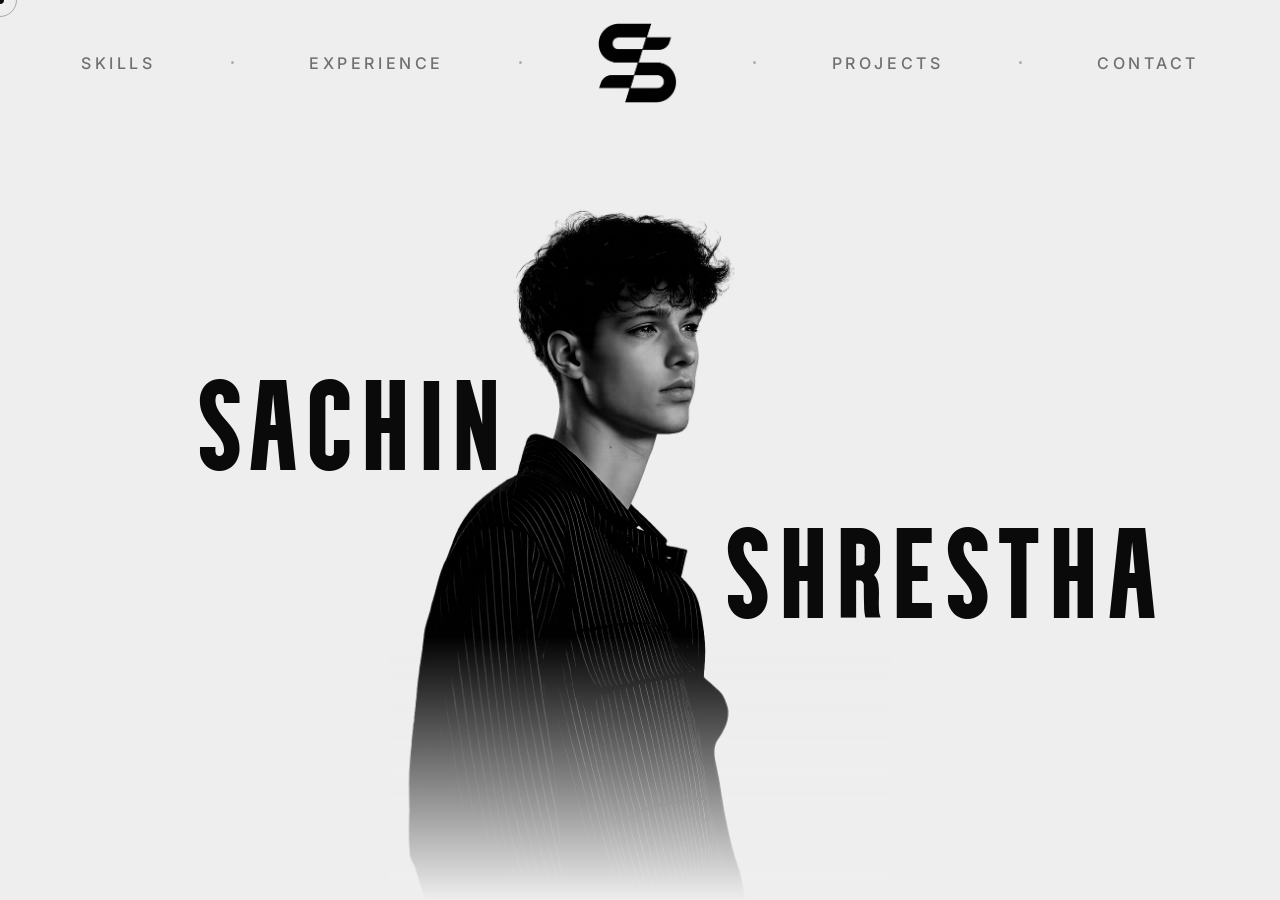
==== index.html @ 5a1ee59f "minor update" ====
<!DOCTYPE html>
<!-- Portfolio -->
<html lang="en">
<head>
  <meta charset="UTF-8" />
  <meta name="viewport" content="width=device-width, initial-scale=1.0" />
  <title>Sachin Shrestha</title>
  <meta name="description" content="Sachin Shrestha — BCA student and software developer from Kathmandu, Nepal. Building full-stack web experiences." />
  <meta name="author" content="Sachin Shrestha" />
  <meta name="robots" content="index, follow" />
  <meta name="format-detection" content="telephone=no" />
  <meta name="apple-mobile-web-app-capable" content="yes" />
  <meta name="apple-mobile-web-app-status-bar-style" content="default" />
  <meta name="mobile-web-app-capable" content="yes" />
  <meta name="theme-color" content="#EEEEEE" />
  <meta name="color-scheme" content="light" />
  <meta property="og:title" content="Sachin Shrestha — Developer" />
  <meta property="og:description" content="BCA student and software developer from Kathmandu, Nepal." />
  <meta property="og:type" content="website" />
  <meta name="twitter:card" content="summary" />
  <meta name="twitter:title" content="Sachin Shrestha — Developer" />
  <link rel="icon" href="assets/logo.png" type="image/png" />
  <link rel="preconnect" href="https://fonts.googleapis.com" />
  <link rel="preconnect" href="https://fonts.gstatic.com" crossorigin="anonymous" />
  <link rel="preload" href="assets/pp.png" as="image" />
  <link href="https://fonts.googleapis.com/css2?family=Cormorant+Garamond:wght@300;400;500;600&family=Inter:wght@300;400;500&display=swap" rel="stylesheet" />
  <link rel="stylesheet" href="css/index.css" />
  <link rel="stylesheet" href="css/page.css" />
  <link rel="stylesheet" href="css/skill.css" />
</head>
<body>

  <!-- HERO -->
  <section class="hero">
    <span class="name-word name-sachin"  id="name-sachin">SACHIN</span>
    <span class="hero-sub" id="hero-sub">BCA STUDENT</span>
    <div class="hero-image-wrap" id="hero-photo">
      <img src="assets/pp.png" alt="Sachin Shrestha" loading="eager" decoding="async" />
    </div>
    <span class="name-word name-shrestha" id="name-shrestha">SHRESTHA</span>
    <span class="hero-sub hero-sub-dev" id="hero-sub-2">SOFTWARE DEVELOPER</span>
    <span class="hero-label hero-label-left">2003</span>
    <span class="hero-label hero-label-right">10/04</span>
  </section>

  <script src="js/header.js"></script>
  <script src="js/cursor.js"></script>
  <!-- shared page transition -->
  <script src="js/transition.js"></script>

  <script>
    function reveal(id, delay) {
      setTimeout(() => {
        const el = document.getElementById(id);
        if (el) el.classList.add('visible');
      }, delay);
    }
    reveal('hero-photo',    200);
    reveal('name-sachin',   200);
    reveal('name-shrestha', 200);
    reveal('nav-logo',     1000);
    reveal('nav-left',     1000);
    reveal('nav-right',    1000);
    document.querySelectorAll('.hero-label').forEach(el => setTimeout(() => el.classList.add('visible'), 1400));
    reveal('hero-sub',     1400);
    reveal('hero-sub-2',   1400);
  </script>

</body>
</html>
---- css/index.css ----
*, *::before, *::after { margin: 0; padding: 0; box-sizing: border-box; }
img, svg { display: block; max-width: 100%; }
a { text-decoration-skip-ink: auto; }

@font-face {
    font-family: 'Theater';
    src: url('../font/Theaterv04_Bold.ttf') format('truetype');
    font-display: swap;
}

:root {
  --bg: #EEEEEE;
  --fg: #0a0a0a;
  --muted: rgba(10,10,10,0.38);
  --photo-w: 340px;
  --transition: cubic-bezier(0.16,1,0.3,1);
  --duration: 0.9s;
  color-scheme: light;
}

html {
  scroll-behavior: smooth;
  font-synthesis: none;
  scroll-padding-top: 88px;
  tab-size: 2;
  -webkit-text-size-adjust: 100%;
  text-size-adjust: 100%;
}

::selection { background: var(--fg); color: var(--bg); }

:focus-visible { outline: 2px solid var(--fg); outline-offset: 3px; }

html, body {
  width: 100%;
  background: var(--bg);
  color: var(--fg);
  font-family: 'Inter', sans-serif;
  overflow-x: hidden;
  overscroll-behavior-x: none;
  touch-action: pan-y;
  -webkit-tap-highlight-color: transparent;
  -webkit-font-smoothing: antialiased;
  -moz-osx-font-smoothing: grayscale;
  text-rendering: optimizeLegibility;
  font-feature-settings: "kern" 1;
  line-height: 1.5;
  cursor: none;
}

#cursor-dot {
  position: fixed; top: 0; left: 0;
  width: 8px; height: 8px;
  background: var(--fg); border-radius: 50%;
  pointer-events: none; z-index: 9999;
  transform: translate(-50%,-50%);
  transition: transform 0.12s ease;
  will-change: left, top, transform;
}

#cursor-ring {
  position: fixed; top: 0; left: 0;
  width: 34px; height: 34px;
  border: 1.5px solid rgba(10,10,10,0.3);
  border-radius: 50%; pointer-events: none; z-index: 9998;
  transform: translate(-50%,-50%);
  transition: width 0.2s, height 0.2s;
}

/* ══ REVEAL SYSTEM ══ */
.hero-image-wrap, .name-word, .scroll-hint {
  opacity: 0;
  transition: opacity 0.9s cubic-bezier(0.16,1,0.3,1);
}
.hero-image-wrap.visible, .name-word.visible, .scroll-hint.visible { opacity: 1; }

/* nav-left/right use display:contents so children join nav's flex row;
   opacity + translateY are inherited via CSS custom properties */
.nav-left, .nav-right { display: contents; --nav-g: 0; --nav-y: 20px; }
.nav-left > *, .nav-right > * {
  opacity: var(--nav-g);
  transform: translateY(var(--nav-y));
  transition: opacity 0.9s cubic-bezier(0.16,1,0.3,1),
              transform 0.9s cubic-bezier(0.16,1,0.3,1);
}
.nav-left.visible, .nav-right.visible { --nav-g: 1; --nav-y: 0px; }

.nav-logo {
  opacity: 0;
  transform: translateY(20px);
  transition: opacity 0.9s cubic-bezier(0.16,1,0.3,1),
              transform 0.9s cubic-bezier(0.16,1,0.3,1);
}
.nav-logo.visible { opacity: 1; transform: translateY(0); }

/* ══ NAV ══ */
nav {
  position: fixed; top: 0; left: 0; right: 0;
  z-index: 200;
  background: var(--bg);
  height: 88px;
  display: flex;
  align-items: center;
  justify-content: center;
  gap: 2cm;
  padding: 0 60px;
  padding-top: 1cm;
}
nav.scrolled {
  background: rgba(238,238,238,0.93);
  backdrop-filter: blur(18px);
}
.nav-left a, .nav-right a {
  text-decoration: none;
  font-family: 'Inter', sans-serif;
  font-size: 16px; font-weight: 500;
  letter-spacing: 0.22em; text-transform: uppercase;
  color: rgba(10,10,10,0.55);
  transition: color 0.3s;
}
.nav-left a:hover, .nav-right a:hover { color: var(--fg); }
.nav-left a.nav-active, .nav-right a.nav-active { color: var(--fg); }
.dot {
  width: 3px; height: 3px;
  background: rgba(10,10,10,0.28);
  border-radius: 50%; flex-shrink: 0;
}
.nav-logo { display: flex; align-items: center; justify-content: center; cursor: pointer; }
.nav-logo img {
  width: 80px; height: 80px;
  object-fit: contain;
  filter: brightness(0) opacity(1);
  transition: opacity 0.3s;
}

/* ══ HERO ══ */
.hero {
  position: relative; width: 100vw; min-height: 100vh;
  display: flex; align-items: center; justify-content: center;
  overflow: hidden; background: var(--bg); padding-top: 0px;
  isolation: isolate;
}
.hero-image-wrap {
  position: absolute;
  top: calc(88px + 56px);
  bottom: 0;
  left: 50%;
  transform: translateX(-50%);
  width: auto;
  z-index: 3;
  overflow: hidden;
}
.hero-image-wrap img {
  width: auto; height: 100%;
  object-fit: contain;
  object-position: top center; display: block;
  filter: grayscale(100%) contrast(1.08);
  transition: filter 0.9s ease;
  will-change: filter;
}
.hero-image-wrap img:hover { filter: grayscale(0%) contrast(1.05); }
.hero-image-wrap::after {
  content: ''; position: absolute;
  bottom: 0; left: 0; right: 0; height: 35%;
  background: linear-gradient(to bottom, transparent, var(--bg) 100%);
  pointer-events: none;
}

/* ══ NAME WORDS ══ */
.name-word {
  position: absolute; z-index: 2;
  font-family: 'Theater', sans-serif;
  font-weight: 500; font-style: normal;
  text-transform: uppercase; color: var(--fg);
  letter-spacing: 0.05em; line-height: 1;
  white-space: nowrap;
  font-size: clamp(25px, 10vw, 150px);
}
.name-sachin {
  right: calc(47% + 170px); top: calc(52% - 30px);
  transform: translateY(-50%); text-align: right;
}
.name-shrestha {
  left: calc(43.3% + 170px); top: calc(59% + 55px);
  transform: translateY(-50%); text-align: left;
}

/* ══ HERO SUB (BCA STUDENT) ══ */
.hero-sub {
  position: absolute;
  right: calc(50% + 170px);
  top: calc(49% + 50px);
  text-align: right;
  z-index: 4;
  font-family: 'Inter', sans-serif;
  font-size: 24px;
  font-weight: 500;
  letter-spacing: 0.5em;
  text-transform: uppercase;
  color: rgba(10,10,10,0.55);
  white-space: nowrap;
  opacity: 0;
  transition: opacity 0.9s cubic-bezier(0.16,1,0.3,1);
}
.hero-sub.visible { opacity: 1; }
.hero-sub-dev {
  right: auto;
  left: calc(44.5% + 170px);
  top: calc(59% + 105px);
  text-align: left;
}

/* ══ HERO LABELS ══ */
.hero-label {
  position: absolute;
  font-family: 'Inter', sans-serif;
  font-size: 16px;
  font-weight: 500;
  letter-spacing: 0.22em;
  text-transform: uppercase;
  color: rgba(10,10,10,0.55);
  top: calc(88px + 56px);
  transform: none;
  z-index: 2;
  opacity: 0;
  transition: opacity 0.9s cubic-bezier(0.16,1,0.3,1), color 0.3s;
}
.hero-label.visible { opacity: 1; }
.hero-label:hover { color: var(--fg); }
.hero-label-left  { left:  7vw; }
.hero-label-right { right: 7vw; }

/* ══ SCROLL HINT ══ */
.scroll-hint {
  position: absolute; bottom: 28px; left: 52px; z-index: 5;
  display: flex; align-items: center; gap: 10px;
  font-size: 10px; letter-spacing: 0.22em;
  text-transform: uppercase; color: var(--muted);
}
.scroll-line { width: 1px; height: 36px; background: var(--muted); animation: scrl 1.8s ease-in-out infinite; }
@keyframes scrl {
  0%,100% { transform: scaleY(1); opacity: 0.8; }
  50%      { transform: scaleY(0.3); opacity: 0.2; }
}

@keyframes fadeUp {
  from { opacity: 0; transform: translateY(20px); }
  to   { opacity: 1; transform: translateY(0); }
}
.a1 { animation: fadeUp 0.9s cubic-bezier(0.16,1,0.3,1) 0.05s both; }
.a2 { animation: fadeUp 0.9s cubic-bezier(0.16,1,0.3,1) 0.2s  both; }
.a3 { animation: fadeUp 0.9s cubic-bezier(0.16,1,0.3,1) 0.35s both; }
.a4 { animation: fadeUp 0.9s cubic-bezier(0.16,1,0.3,1) 0.5s  both; }
.a5 { animation: fadeUp 0.9s cubic-bezier(0.16,1,0.3,1) 0.65s both; }

body::before {
  content: ''; position: fixed; inset: 0; z-index: 0; pointer-events: none;
  background-image: url("data:image/svg+xml,%3Csvg viewBox='0 0 256 256' xmlns='http://www.w3.org/2000/svg'%3E%3Cfilter id='n'%3E%3CfeTurbulence type='fractalNoise' baseFrequency='0.9' numOctaves='4' stitchTiles='stitch'/%3E%3C/filter%3E%3Crect width='100%25' height='100%25' filter='url(%23n)' opacity='0.03'/%3E%3C/svg%3E");
}

/* ══ HOVER BAR ══ */
#hover-bar {
  position: fixed;
  top: calc(61.5% - 135px); left: 0; right: 0;
  height: 150px;
  z-index: 9999 !important;  /* above EVERYTHING including nav */
  pointer-events: none;
  overflow: hidden;
}

/* ── fix white gap: use 51% height with 1px overlap ── */
#hover-bar .bar-top {
  position: absolute;
  top: 0; left: 0; right: 0;
  height: calc(50% + 1px);          /* +1px overlap kills the gap */
  background: #0a0a0a;
  transform-origin: bottom center;
  transform: scaleY(0);
  transition: transform 0.55s cubic-bezier(0.16,1,0.3,1);
}
#hover-bar .bar-bot {
  position: absolute;
  bottom: 0; left: 0; right: 0;
  height: calc(50% + 1px);          /* +1px overlap kills the gap */
  background: #0a0a0a;
  transform-origin: top center;
  transform: scaleY(0);
  transition: transform 0.55s cubic-bezier(0.16,1,0.3,1);
}
#hover-bar.active .bar-top { transform: scaleY(1); }
#hover-bar.active .bar-bot { transform: scaleY(1); }

#hover-bar-text {
  position: fixed;
  top: calc(61.5% - 42px); left: 50%;
  transform: translate(-50%, -50%);
  z-index: 10000;
  line-height: 1;
  font-family: 'Theater', 'Cormorant Garamond', Georgia, serif;
  font-size: clamp(70px, 11vw, 170px); font-weight: 500;
  letter-spacing: 0.06em; text-transform: uppercase;
  color: #c2c1c1; user-select: none; white-space: nowrap;
  pointer-events: none;
}
#hover-bar-text .txt-top { display: block; overflow: hidden; height: 0.6em; }
#hover-bar-text .txt-top span {
  display: block;
  transform: translateY(110%);
  transition: transform 3s cubic-bezier(0.16,1,0.3,1) 0.6s;
}
#hover-bar-text .txt-bot { display: block; overflow: hidden; height: 0.6em; margin-top: -0.18em; }
#hover-bar-text .txt-bot span {
  display: block; margin-top: -0.42em;
  transform: translateY(-110%);
  transition: transform 3s cubic-bezier(0.16,1,0.3,1) 0.6s;
}
#hover-bar-text.active .txt-top span { transform: translateY(0); }
#hover-bar-text.active .txt-bot span { transform: translateY(0); }
#hover-bar-text:not(.active):not(.entry-cover):not(.entry-sweep) .txt-top span {
  transition: transform 0.06s ease 0s;
}
#hover-bar-text:not(.active):not(.entry-cover):not(.entry-sweep) .txt-bot span {
  transition: transform 0.06s ease 0s;
}

/* ══════════════════════════════════════════════
   PAGE TRANSITION STATES
══════════════════════════════════════════════ */

/* fullscreen — covers ENTIRE viewport including nav */
#hover-bar.fullscreen {
  top: 0 !important;
  height: 100vh !important;
  transition: top 0.7s cubic-bezier(0.16,1,0.3,1),
              height 0.7s cubic-bezier(0.16,1,0.3,1);
}
#hover-bar.fullscreen .bar-top,
#hover-bar.fullscreen .bar-bot {
  height: 50.5% !important;
  transform: scaleY(1) !important;
  transition: transform 0.7s cubic-bezier(0.16,1,0.3,1) !important;
}

/* text turns white — synced with bar expansion (~0.7s) */
#hover-bar-text.text-white {
  color: #ffffff !important;
  transition: color 0.8s ease;
}

/* ══ ENTRY: bar covers screen instantly on page load ══ */
#hover-bar.entry-cover {
  top: 0 !important;
  height: 100vh !important;
  transition: none !important;
}
#hover-bar.entry-cover .bar-top,
#hover-bar.entry-cover .bar-bot {
  height: 50.5% !important;
  transform: scaleY(1) !important;
  transition: none !important;
}

/* text: instant white + fully revealed */
#hover-bar-text.entry-cover {
  color: #ffffff !important;
  font-size: clamp(70px, 11vw, 170px) !important;
  transition: none !important;
}
#hover-bar-text.entry-cover .txt-top span,
#hover-bar-text.entry-cover .txt-bot span {
  transform: translateY(0) !important;
  transition: none !important;
}

/* ══ ENTRY SWEEP: text rides up with bar and fades out ══ */
#hover-bar-text.entry-sweep {
  transform: translate(-50%, calc(-50% - 100vh)) !important;
  opacity: 0 !important;
  transition: transform 1.1s cubic-bezier(0.4, 0, 0.2, 1),
              opacity 1.1s cubic-bezier(0.4, 0, 0.2, 1) !important;
}
#hover-bar-text.entry-sweep .txt-top span,
#hover-bar-text.entry-sweep .txt-bot span {
  transform: translateY(0) !important;
  transition: none !important;
}

/* ══ ENTRY SWEEP: bar slides from bottom → top to reveal page ══ */
#hover-bar.entry-sweep {
  transform: translateY(-100%) !important;
  transition: transform 1.1s cubic-bezier(0.4, 0, 0.2, 1) !important;
}

/* ══ RESPONSIVE ══ */
@media (max-width: 768px) {
  nav { gap: 1cm; padding: 0 24px; padding-top: 0.6cm; }
  .about-wrap { padding: 10vh 24px 12vh; }
  .about-body { grid-template-columns: 1fr; gap: 40px; }
  .about-heading { font-size: clamp(42px, 10vw, 80px); }
  :root { --photo-w: 220px; }
}

@media (prefers-reduced-motion: reduce) {
  *, *::before, *::after { transition-duration: 0.01ms !important; animation-duration: 0.01ms !important; }
}

@media (hover: none) {
  #cursor-dot, #cursor-ring { display: none !important; }
  html, body { cursor: auto; }
}

@media print {
  #cursor-dot, #cursor-ring, #hover-bar, #hover-bar-text { display: none !important; }
  nav { position: static; }
}
---- css/page.css ----
/* ════ SHARED PAGE STYLES ════ */
/* Used by skills.html, experience.html, projects.html, contact.html */

.page-hero {
  position: relative;
  width: 100vw;
  min-height: 100vh;
  display: flex;
  align-items: center;
  justify-content: center;
  overflow: hidden;
  background: var(--bg);
  padding-top: 88px;
}

/* Page title — same .name-word style, centered */
.page-title {
  position: relative;
  transform: none;
  text-align: center;
  font-size: clamp(48px, 10vw, 160px);
  letter-spacing: 0.04em;
}

/* ════ CONTACT PAGE ════ */

.contact-hero {
  align-items: flex-start;
  justify-content: center;
  padding: calc(88px + 72px) 8vw 80px;
}

.contact-grid {
  width: 100%;
  max-width: 1240px;
  display: grid;
  grid-template-columns: 5fr 7fr;
  gap: clamp(60px, 8vw, 130px);
  align-items: start;
}

/* ── reveal ── */
.contact-side,
.form-side {
  opacity: 0;
  transition: opacity 0.9s cubic-bezier(0.16, 1, 0.3, 1);
}
.contact-side.visible { opacity: 1; }
.form-side.visible    { opacity: 1; transition-delay: 0.15s; }

/* ── info side ── */
.c-eyebrow {
  display: block;
  font-family: 'Inter', sans-serif;
  font-size: 10px;
  letter-spacing: 0.3em;
  text-transform: uppercase;
  color: var(--muted);
  margin-bottom: 22px;
  user-select: none;
}

.c-heading {
  font-family: 'Theater', sans-serif;
  font-size: clamp(54px, 6.5vw, 104px);
  font-weight: 500;
  letter-spacing: 0.05em;
  text-transform: uppercase;
  line-height: 1;
  color: var(--fg);
  margin-bottom: 28px;
}

.c-desc {
  font-family: 'Inter', sans-serif;
  font-size: 13.5px;
  font-weight: 400;
  line-height: 1.85;
  color: rgba(10,10,10,0.5);
  max-width: 300px;
  margin-bottom: 52px;
  overflow-wrap: break-word;
  hyphens: auto; -webkit-hyphens: auto;
}

.c-items { margin-bottom: 48px; }

.c-item {
  display: flex;
  align-items: center;
  gap: 16px;
  padding: 15px 0;
  border-bottom: 1px solid rgba(10,10,10,0.1);
  text-decoration: none;
  color: var(--fg);
  transition: padding-left 0.35s cubic-bezier(0.16,1,0.3,1);
}
.c-item:first-child { border-top: 1px solid rgba(10,10,10,0.1); }
a.c-item:hover      { padding-left: 10px; }

.c-icon {
  width: 38px; height: 38px;
  border: 1px solid rgba(10,10,10,0.13);
  border-radius: 50%;
  display: flex; align-items: center; justify-content: center;
  flex-shrink: 0;
  color: var(--fg);
  transition: background 0.3s, border-color 0.3s, color 0.3s;
}
.c-icon svg {
  width: 14px; height: 14px;
  stroke: currentColor; fill: none;
  stroke-width: 1.6; stroke-linecap: round; stroke-linejoin: round;
}
a.c-item:hover .c-icon {
  background: var(--fg); border-color: var(--fg); color: var(--bg);
}

.c-text          { flex: 1; min-width: 0; }
.c-text-label    {
  display: block;
  font-family: 'Inter', sans-serif;
  font-size: 9px; letter-spacing: 0.26em; text-transform: uppercase;
  color: var(--muted); margin-bottom: 3px;
}
.c-text-value    {
  display: block;
  font-family: 'Inter', sans-serif;
  font-size: 13px; font-weight: 500;
  color: var(--fg); letter-spacing: 0.01em;
  white-space: nowrap; overflow: hidden; text-overflow: ellipsis;
  font-variant-numeric: tabular-nums;
}

.c-socials       { display: flex; gap: 12px; flex-wrap: wrap; }

.c-social-pill {
  display: inline-flex; align-items: center; gap: 8px;
  padding: 9px 18px 9px 13px;
  border: 1px solid rgba(10,10,10,0.18);
  border-radius: 100px;
  font-family: 'Inter', sans-serif;
  font-size: 10.5px; font-weight: 500; letter-spacing: 0.14em;
  text-transform: uppercase; text-decoration: none; color: var(--fg);
  transition: background 0.3s, color 0.3s, border-color 0.3s;
}
.c-social-pill:hover {
  background: var(--fg); color: var(--bg); border-color: var(--fg);
}
.c-social-pill svg { width: 13px; height: 13px; fill: currentColor; flex-shrink: 0; }

/* ── form side ── */
.f-eyebrow {
  display: block;
  font-family: 'Inter', sans-serif;
  font-size: 10px; letter-spacing: 0.3em; text-transform: uppercase;
  color: var(--muted); margin-bottom: 36px;
  user-select: none;
}

.c-form          { display: flex; flex-direction: column; accent-color: var(--fg); }

.f-row           { display: grid; grid-template-columns: 1fr 1fr; gap: 0 28px; }

.f-field         { position: relative; }
.f-field label {
  display: block;
  font-family: 'Inter', sans-serif;
  font-size: 9px; letter-spacing: 0.26em; text-transform: uppercase;
  color: var(--muted); padding-top: 24px; margin-bottom: 10px;
  transition: color 0.3s;
}
.f-field:focus-within label { color: var(--fg); }

.f-field input,
.f-field textarea {
  display: block; width: 100%;
  background: none; border: none;
  border-bottom: 1px solid rgba(10,10,10,0.14);
  outline: none; padding: 0 0 13px;
  -webkit-appearance: none; appearance: none;
  font-variant-numeric: tabular-nums;
  font-family: 'Inter', sans-serif;
  font-size: 14px; font-weight: 400; color: var(--fg);
  resize: none; cursor: none;
  transition: border-color 0.3s;
}
.f-field input::placeholder,
.f-field textarea::placeholder { color: rgba(10,10,10,0.22); }
.f-field input:focus,
.f-field textarea:focus         { border-color: var(--fg); }
.f-field textarea               { min-height: 88px; padding-top: 4px; }

.f-actions {
  margin-top: 38px;
  display: flex; align-items: center; gap: 22px;
}

.f-submit {
  display: inline-flex; align-items: center; gap: 12px;
  padding: 15px 30px;
  background: var(--fg); color: var(--bg);
  border: none; border-radius: 2px;
  font-family: 'Inter', sans-serif;
  font-size: 11px; font-weight: 500; letter-spacing: 0.18em;
  text-transform: uppercase; cursor: none;
  transition: gap 0.3s;
}
.f-submit:hover                 { gap: 20px; }
.f-submit svg {
  width: 14px; height: 14px;
  stroke: currentColor; fill: none;
  stroke-width: 2; stroke-linecap: round; stroke-linejoin: round;
  flex-shrink: 0; transition: transform 0.3s;
}
.f-submit:hover svg             { transform: translateX(4px); }

.f-note {
  font-family: 'Inter', sans-serif;
  font-size: 11px; color: var(--muted); letter-spacing: 0.06em;
}

.f-success {
  display: none;
  padding: 14px 0 0;
  font-family: 'Inter', sans-serif;
  font-size: 12px; letter-spacing: 0.08em;
  color: var(--fg);
}
.f-success.show                 { display: block; }

@media (max-width: 1024px) {
  .contact-grid { grid-template-columns: 1fr; gap: 52px; }
  .c-desc { max-width: unset; }
}
---- css/skill.css ----
/* ════ SKILLS PAGE ════ */

/* Force block layout — kills page-hero flex that collapses the hero */
.skills-page {
  display: block         !important;
  padding-top: 0         !important;
  min-height: unset      !important;
  overflow: visible      !important;
  align-items: unset     !important;
  justify-content: unset !important;
}

/* ── Hero (full viewport) ── */
.sk-hero {
  position: relative;
  width: 100%;
  height: 100vh;
  overflow: hidden;
  background: var(--bg);
}

/* "MY" — small eyebrow, top-right */
.sk-my {
  font-size: clamp(11px, 1.1vw, 17px) !important;
  letter-spacing: 0.5em;
  position: absolute;
  top: calc(88px + 56px);
  right: 7vw;
  text-align: right;
  white-space: nowrap;
  transform: none !important;  /* cancel any translateY from name-word variants */
}

/* "SKILLS" — dominant word, bottom-left */
.sk-word {
  font-size: clamp(90px, 16vw, 260px) !important;
  line-height: 0.82;
  position: absolute;
  left: 7vw;
  bottom: 9%;
  white-space: nowrap;
  transform: none !important;
}

/* mid-page rule */
.sk-rule {
  position: absolute;
  left: 7vw; right: 7vw;
  top: 50%;
  height: 1px;
  background: rgba(10,10,10,0.08);
  pointer-events: none;
}

/* scroll hint — bottom-left */
.sk-scroll {
  position: absolute;
  bottom: 28px;
  left: 52px;
  display: flex;
  align-items: center;
  gap: 10px;
  font-family: 'Inter', sans-serif;
  font-size: 10px;
  letter-spacing: 0.22em;
  text-transform: uppercase;
  color: var(--muted);
}

/* skill count badge — bottom-right */
.sk-badge {
  position: absolute;
  bottom: 24px;
  right: 7vw;
  text-align: right;
  line-height: 1;
}
.sk-badge-n {
  display: block;
  font-family: 'Theater', sans-serif;
  font-size: clamp(30px, 3.5vw, 52px);
  color: var(--fg);
}
.sk-badge-l {
  display: block;
  font-family: 'Inter', sans-serif;
  font-size: 9px;
  letter-spacing: 0.26em;
  text-transform: uppercase;
  color: var(--muted);
  margin-top: 5px;
}

/* ── Content area ── */
.sk-content {
  padding: 0 7vw 100px;
  opacity: 0;
  contain: style;
  transition: opacity 0.9s cubic-bezier(0.16, 1, 0.3, 1);
}
.sk-content.visible { opacity: 1; }

/* ── Filter bar ── */
.sk-filters {
  display: flex;
  gap: 8px;
  flex-wrap: wrap;
  padding: 52px 0 52px;
  border-top: 1px solid rgba(10,10,10,0.1);
}

.sk-tab {
  display: inline-flex;
  align-items: center;
  gap: 8px;
  padding: 10px 20px;
  border: 1px solid rgba(10,10,10,0.14);
  background: transparent;
  font-family: 'Inter', sans-serif;
  font-size: 10px;
  font-weight: 500;
  letter-spacing: 0.18em;
  text-transform: uppercase;
  color: var(--fg);
  cursor: none;
  user-select: none;
  transition: background 0.3s, color 0.3s, border-color 0.3s;
}
.sk-tab em { font-style: normal; opacity: 0.38; }
.sk-tab:hover { border-color: rgba(10,10,10,0.35); }
.sk-tab.active {
  background: var(--fg);
  border-color: var(--fg);
  color: var(--bg);
}
.sk-tab.active em { opacity: 0.55; }

/* ── Skills grid ── */
.sk-grid {
  display: grid;
  grid-template-columns: repeat(5, 1fr);
  gap: 10px;
  width: 100%;
  align-content: start;
}

/* Card */
.sk-card {
  background: rgba(255,255,255,0.65);
  border: 1px solid rgba(10,10,10,0.07);
  border-radius: 4px;
  padding: 28px 22px 20px;
  will-change: transform;
  backface-visibility: hidden;
  isolation: isolate;
  display: flex;
  flex-direction: column;
  align-items: flex-start;  /* stop children from stretching full-width */
  gap: 14px;
  transition: border-color 0.35s, transform 0.35s cubic-bezier(0.16,1,0.3,1),
              opacity 0.3s, background 0.3s, box-shadow 0.35s;
}
.sk-card:hover {
  border-color: rgba(10,10,10,0.22);
  background: #ffffff;
  transform: translateY(-5px);
  box-shadow: 0 12px 32px rgba(10,10,10,0.07);
}

/* Icon — hard-capped size */
.sk-icon {
  width: 46px;
  height: 46px;
  min-width: 46px;
  min-height: 46px;
  max-width: 46px;
  max-height: 46px;
  flex-shrink: 0;
}
.sk-icon img {
  display: block;
  width:  46px !important;
  height: 46px !important;
  object-fit: contain;
}

.sk-name {
  font-family: 'Inter', sans-serif;
  font-size: 13.5px;
  font-weight: 500;
  color: var(--fg);
  letter-spacing: 0.01em;
}

.sk-sub {
  font-family: 'Inter', sans-serif;
  font-size: 9.5px;
  letter-spacing: 0.2em;
  text-transform: uppercase;
  color: var(--muted);
  margin-top: auto;
}

/* Filter hidden state */
.sk-card.sk-hide {
  opacity: 0;
  transform: scale(0.94) translateY(6px);
  pointer-events: none;
}
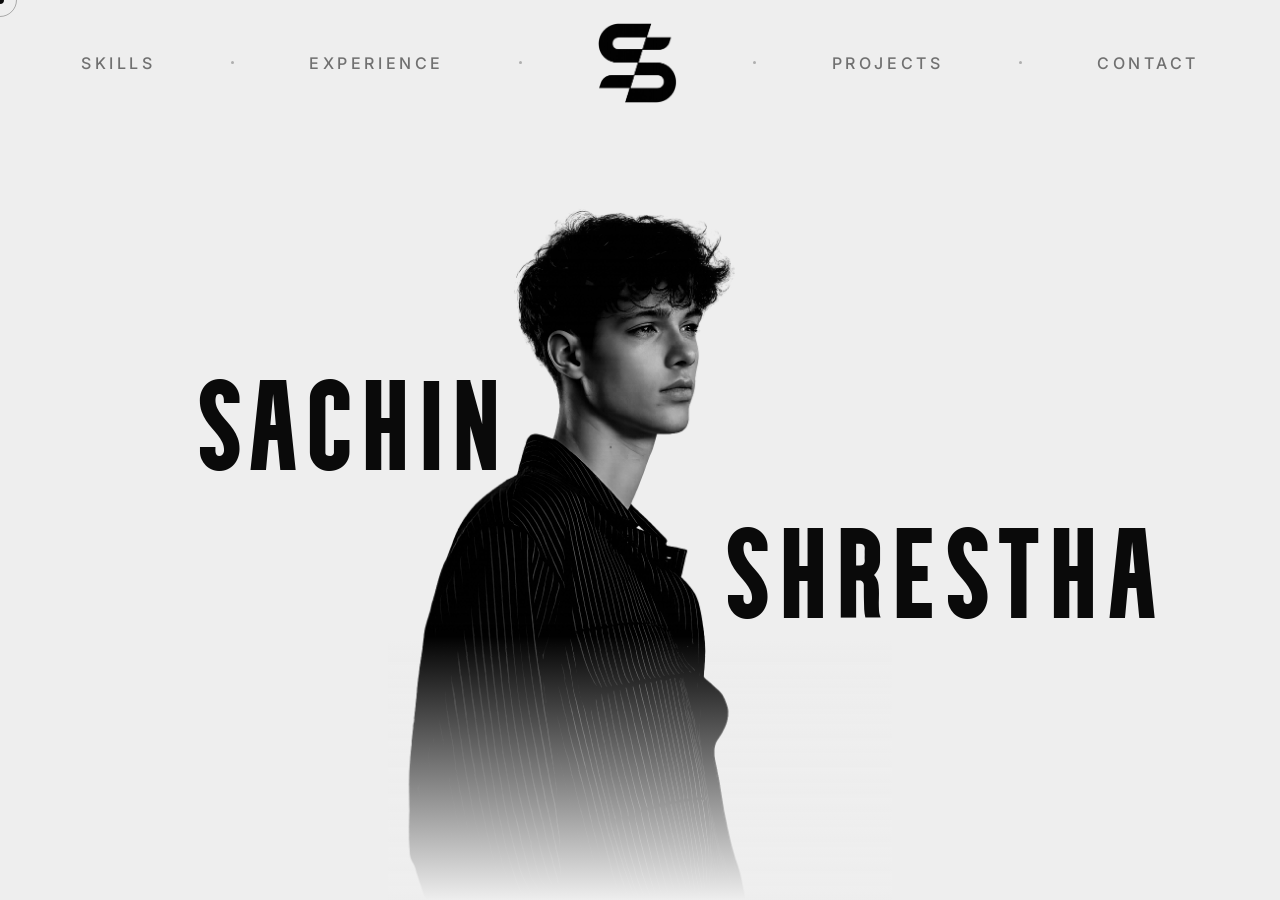
==== commit 32369fc6: "Blsnk" ====
--- a/index.html
+++ b/index.html
@@ -19,6 +19,7 @@
   <meta property="og:type" content="website" />
   <meta name="twitter:card" content="summary" />
   <meta name="twitter:title" content="Sachin Shrestha — Developer" />
+  <meta name="twitter:description" content="BCA student and software developer from Kathmandu, Nepal." />
   <link rel="icon" href="assets/logo.png" type="image/png" />
   <link rel="preconnect" href="https://fonts.googleapis.com" />
   <link rel="preconnect" href="https://fonts.gstatic.com" crossorigin="anonymous" />
@@ -55,6 +56,7 @@
         if (el) el.classList.add('visible');
       }, delay);
     }
+    
     reveal('hero-photo',    200);
     reveal('name-sachin',   200);
     reveal('name-shrestha', 200);
--- a/css/index.css
+++ b/css/index.css
@@ -25,11 +25,12 @@
   tab-size: 2;
   -webkit-text-size-adjust: 100%;
   text-size-adjust: 100%;
+  overscroll-behavior-y: none;
 }
 
 ::selection { background: var(--fg); color: var(--bg); }
 
-:focus-visible { outline: 2px solid var(--fg); outline-offset: 3px; }
+:focus-visible { outline: 2px solid var(--fg); outline-offset: 4px; }
 
 html, body {
   width: 100%;
@@ -64,7 +65,8 @@
   border: 1.5px solid rgba(10,10,10,0.3);
   border-radius: 50%; pointer-events: none; z-index: 9998;
   transform: translate(-50%,-50%);
-  transition: width 0.2s, height 0.2s;
+  transition: width 0.2s, height 0.2s, opacity 0.2s;
+  will-change: left, top, transform;
 }
 
 /* ══ REVEAL SYSTEM ══ */
@@ -108,7 +110,8 @@
 }
 nav.scrolled {
   background: rgba(238,238,238,0.93);
-  backdrop-filter: blur(18px);
+  backdrop-filter: blur(20px);
+  -webkit-backdrop-filter: blur(20px);
 }
 .nav-left a, .nav-right a {
   text-decoration: none;
@@ -200,6 +203,7 @@
   color: rgba(10,10,10,0.55);
   white-space: nowrap;
   opacity: 0;
+  will-change: opacity;
   transition: opacity 0.9s cubic-bezier(0.16,1,0.3,1);
 }
 .hero-sub.visible { opacity: 1; }
@@ -223,6 +227,7 @@
   transform: none;
   z-index: 2;
   opacity: 0;
+  user-select: none;
   transition: opacity 0.9s cubic-bezier(0.16,1,0.3,1), color 0.3s;
 }
 .hero-label.visible { opacity: 1; }
--- a/css/page.css
+++ b/css/page.css
@@ -75,7 +75,7 @@
   font-family: 'Inter', sans-serif;
   font-size: 13.5px;
   font-weight: 400;
-  line-height: 1.85;
+  line-height: 1.9;
   color: rgba(10,10,10,0.5);
   max-width: 300px;
   margin-bottom: 52px;
@@ -129,7 +129,9 @@
   font-size: 13px; font-weight: 500;
   color: var(--fg); letter-spacing: 0.01em;
   white-space: nowrap; overflow: hidden; text-overflow: ellipsis;
+  word-break: break-all;
   font-variant-numeric: tabular-nums;
+  line-height: 1.4;
 }
 
 .c-socials       { display: flex; gap: 12px; flex-wrap: wrap; }
@@ -139,6 +141,7 @@
   padding: 9px 18px 9px 13px;
   border: 1px solid rgba(10,10,10,0.18);
   border-radius: 100px;
+  overflow: hidden;
   font-family: 'Inter', sans-serif;
   font-size: 10.5px; font-weight: 500; letter-spacing: 0.14em;
   text-transform: uppercase; text-decoration: none; color: var(--fg);
@@ -200,7 +203,7 @@
   display: inline-flex; align-items: center; gap: 12px;
   padding: 15px 30px;
   background: var(--fg); color: var(--bg);
-  border: none; border-radius: 2px;
+  border: none; border-radius: 3px;
   font-family: 'Inter', sans-serif;
   font-size: 11px; font-weight: 500; letter-spacing: 0.18em;
   text-transform: uppercase; cursor: none;
@@ -218,6 +221,7 @@
 .f-note {
   font-family: 'Inter', sans-serif;
   font-size: 11px; color: var(--muted); letter-spacing: 0.06em;
+  user-select: none;
 }
 
 .f-success {
@@ -232,4 +236,9 @@
 @media (max-width: 1024px) {
   .contact-grid { grid-template-columns: 1fr; gap: 52px; }
   .c-desc { max-width: unset; }
+}
+
+@media (max-width: 600px) {
+  .f-row { grid-template-columns: 1fr; gap: 0; }
+  .contact-hero { padding: calc(88px + 40px) 6vw 60px; }
 }
--- a/css/skill.css
+++ b/css/skill.css
@@ -148,7 +148,7 @@
 .sk-card {
   background: rgba(255,255,255,0.65);
   border: 1px solid rgba(10,10,10,0.07);
-  border-radius: 4px;
+  border-radius: 6px;
   padding: 28px 22px 20px;
   will-change: transform;
   backface-visibility: hidden;
@@ -207,3 +207,11 @@
   transform: scale(0.94) translateY(6px);
   pointer-events: none;
 }
+
+@media (max-width: 900px) {
+  .sk-grid { grid-template-columns: repeat(3, 1fr); }
+}
+
+@media (max-width: 560px) {
+  .sk-grid { grid-template-columns: repeat(2, 1fr); }
+}
